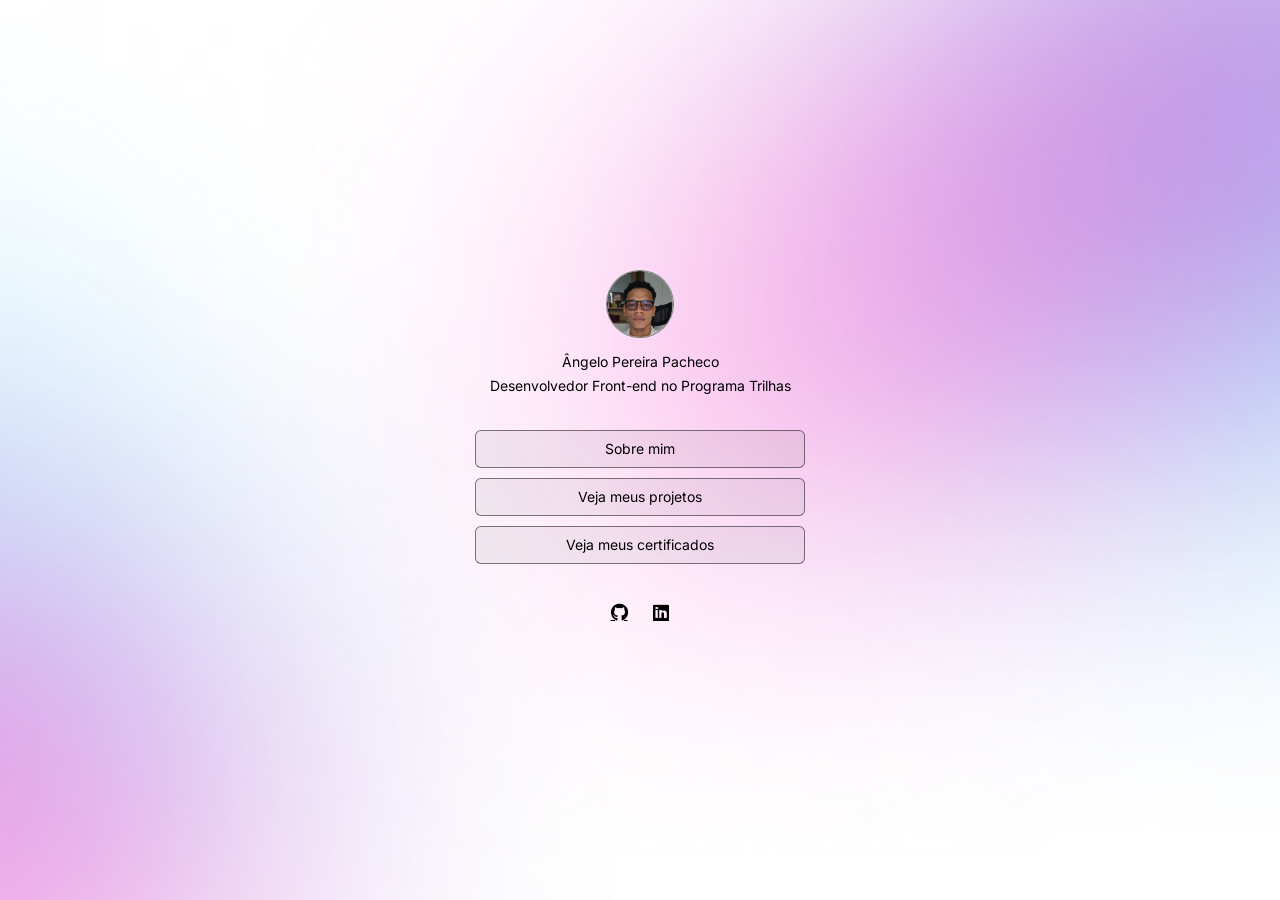
==== index.html @ f3fb42d2 "Portfólio inicial" ====
<!DOCTYPE html>
<html lang="pt-BR">
<head>
  <meta charset="UTF-8">
  <meta name="viewport" content="width=device-width, initial-scale=1.0">
  <title>Ângelo Pacheco</title>
  <link rel="stylesheet" href="https://fonts.googleapis.com/css2?family=Inter:wght@400;500&display=swap">
  <link rel="stylesheet" href="https://cdnjs.cloudflare.com/ajax/libs/font-awesome/6.5.1/css/all.min.css">
  <link rel="stylesheet" href="style.css">
</head>
<body>
  <main>
    <div class="perfil">
      <img src="img/fotoperfil.jpg" alt="Foto de perfil">
      <p>Ângelo Pereira Pacheco</p>
      <p>Desenvolvedor Front-end no Programa Trilhas</p>
    </div>

    <nav class="menu">
      <a class="botao" href="sobre.html">Sobre mim</a>
      <a class="botao" href="projetos.html">Veja meus projetos</a>
      <a class="botao" href="certificados.html">Veja meus certificados</a>
    </nav>

    <div class="redes">
      <a href="https://github.com/anjeelo" target="_blank"><i class="fa-brands fa-github"></i></a>
      <a href="https://www.linkedin.com/in/%C3%A2ngelo-pacheco/" target="_blank"><i class="fa-brands fa-linkedin"></i></a>
    </div>
  </main>
</body>
</html>
---- style.css ----
* {
  margin: 0;
  padding: 0;
  box-sizing: border-box;
}

body {
  font-family: "Inter", sans-serif;
  font-size: 14px;
  line-height: 24px;
  color: #000;
  background: url("img/backgroundPC.png") center / cover no-repeat fixed;
}

main {
  min-height: 100vh;
  padding: 40px 20px;
  display: flex;
  flex-direction: column;
  align-items: center;
  justify-content: center;
  gap: 32px;
  text-align: center;
}

.perfil {
  display: flex;
  flex-direction: column;
  align-items: center;
}

.perfil img {
  width: 68px;
  height: 68px;
  margin-bottom: 12px;
  border: 1px solid rgba(0, 0, 0, 0.5);
  border-radius: 50%;
  object-fit: cover;
  background: #fff;
}

.menu {
  width: 100%;
  max-width: 330px;
  display: flex;
  flex-direction: column;
  gap: 10px;
}

.botao,
.card {
  display: block;
  padding: 6px 16px;
  color: #000;
  text-decoration: none;
  background: rgba(0, 0, 0, 0.05);
  border: 1px solid rgba(0, 0, 0, 0.5);
  border-radius: 6px;
}

.botao:hover,
.card:hover {
  background: rgba(0, 0, 0, 0.02);
  border-color: #000;
}

.redes {
  display: flex;
  gap: 8px;
}

.redes a {
  width: 34px;
  height: 34px;
  display: flex;
  align-items: center;
  justify-content: center;
  color: #000;
  font-size: 18px;
  border-radius: 50%;
}

.redes a:hover {
  background: rgba(0, 0, 0, 0.1);
}

.sobre {
  max-width: 470px;
}

.sobre p + p {
  margin-top: 12px;
}

.projeto {
  width: 100%;
  max-width: 520px;
  padding: 14px;
  text-align: left;
}

.projeto .imagem {
  height: 240px;
  margin-bottom: 14px;
  display: flex;
  align-items: center;
  justify-content: center;
  font-size: 24px;
  color: #fff;
  background: linear-gradient(135deg, #2b1f55, #a56fdc);
  border-radius: 4px;
}

.projeto .botao {
  text-align: center;
}

.certificados {
  width: 100%;
  max-width: 720px;
  display: grid;
  grid-template-columns: 1fr 1fr;
  gap: 14px;
}

.certificados .card {
  padding: 14px;
  text-align: left;
}

.certificados span {
  font-size: 12px;
  opacity: 0.7;
}

@media (max-width: 640px) {
  body {
    background-image: url("img/backgroundMOBILE.png");
    background-attachment: scroll;
  }

  .certificados {
    grid-template-columns: 1fr;
  }

  .projeto .imagem {
    height: 180px;
  }
}
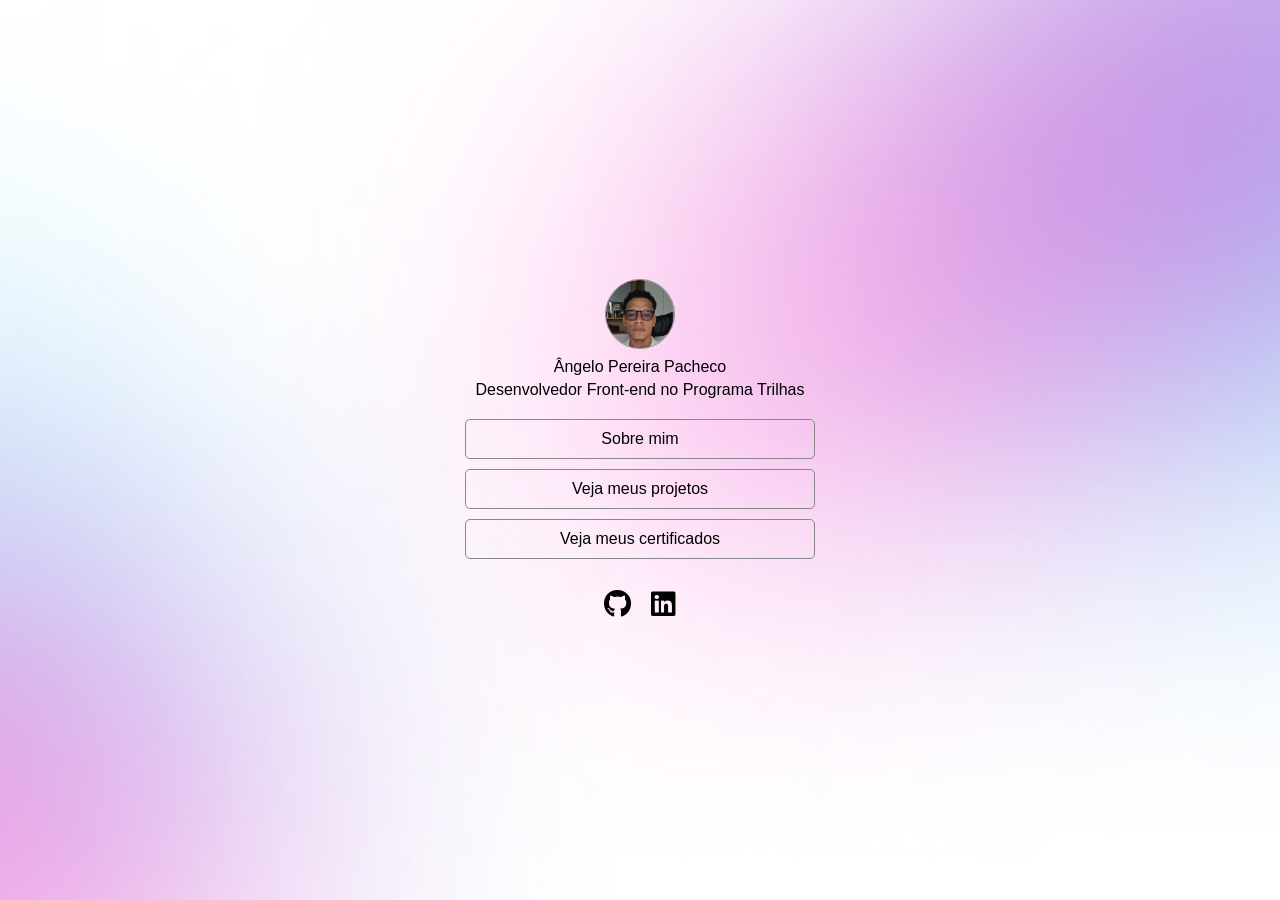
==== commit 75d215fb: "Portfólio inicial" ====
--- a/index.html
+++ b/index.html
@@ -6,7 +6,7 @@
   <title>Ângelo Pacheco</title>
   <link rel="stylesheet" href="https://fonts.googleapis.com/css2?family=Inter:wght@400;500&display=swap">
   <link rel="stylesheet" href="https://cdnjs.cloudflare.com/ajax/libs/font-awesome/6.5.1/css/all.min.css">
-  <link rel="stylesheet" href="style.css">
+  <link rel="stylesheet" href="css/style.css">
 </head>
 <body>
   <main>
--- a/css/style.css
+++ b/css/style.css
@@ -0,0 +1,148 @@
+*{
+    margin: 0;
+    padding: 0;
+    box-sizing: border-box;
+}
+
+body{
+    font-family: Arial, sans-serif;
+    color: #000;
+    background-image: url("../img/backgroundPC.png");
+    background-size: cover;
+    background-position: center;
+    background-repeat: no-repeat;
+}
+
+main{
+    min-height: 100vh;
+    padding: 30px 20px;
+
+    display: flex;
+    flex-direction: column;
+    justify-content: center;
+    align-items: center;
+}
+
+.perfil{
+    text-align: center;
+    margin-bottom: 20px;
+}
+
+.perfil img{
+    width: 70px;
+    height: 70px;
+    border-radius: 50%;
+    border: 1px solid #888;
+}
+
+.perfil h1{
+    margin-top: 10px;
+    font-size: 28px;
+}
+
+.perfil p{
+    margin-top: 5px;
+}
+
+.menu{
+    width: 100%;
+    max-width: 350px;
+}
+
+.botao{
+    display: block;
+    margin-bottom: 10px;
+    padding: 10px;
+
+    text-decoration: none;
+    color: black;
+
+    border: 1px solid #888;
+    border-radius: 5px;
+
+    text-align: center;
+}
+
+.botao:hover{
+    background-color: rgba(0,0,0,0.05);
+}
+
+.sobre{
+    max-width: 600px;
+    text-align: center;
+}
+
+.sobre p{
+    margin-bottom: 20px;
+}
+
+.redes{
+    display: flex;
+    gap: 20px;
+    margin-top: 20px;
+}
+
+.redes a{
+    color: black;
+    font-size: 28px;
+}
+
+.projeto{
+    width: 100%;
+    max-width: 550px;
+
+    border: 1px solid #888;
+    border-radius: 5px;
+
+    padding: 15px;
+}
+
+.imagem{
+    height: 220px;
+
+    display: flex;
+    justify-content: center;
+    align-items: center;
+
+    background: linear-gradient(#4e327f,#9365cf);
+    color: white;
+    font-size: 32px;
+
+    border-radius: 5px;
+    margin-bottom: 15px;
+}
+
+.certificados{
+    width: 100%;
+    max-width: 800px;
+
+    display: grid;
+    grid-template-columns: 1fr 1fr;
+    gap: 15px;
+}
+
+.card{
+    border: 1px solid #888;
+    border-radius: 5px;
+    padding: 15px;
+}
+
+.card span{
+    color: #666;
+    font-size: 13px;
+}
+
+@media (max-width: 768px){
+
+    body{
+        background-image: url("../img/backgroundMOBILE.png");
+    }
+
+    .certificados{
+        grid-template-columns: 1fr;
+    }
+
+    .imagem{
+        height: 180px;
+    }
+}
